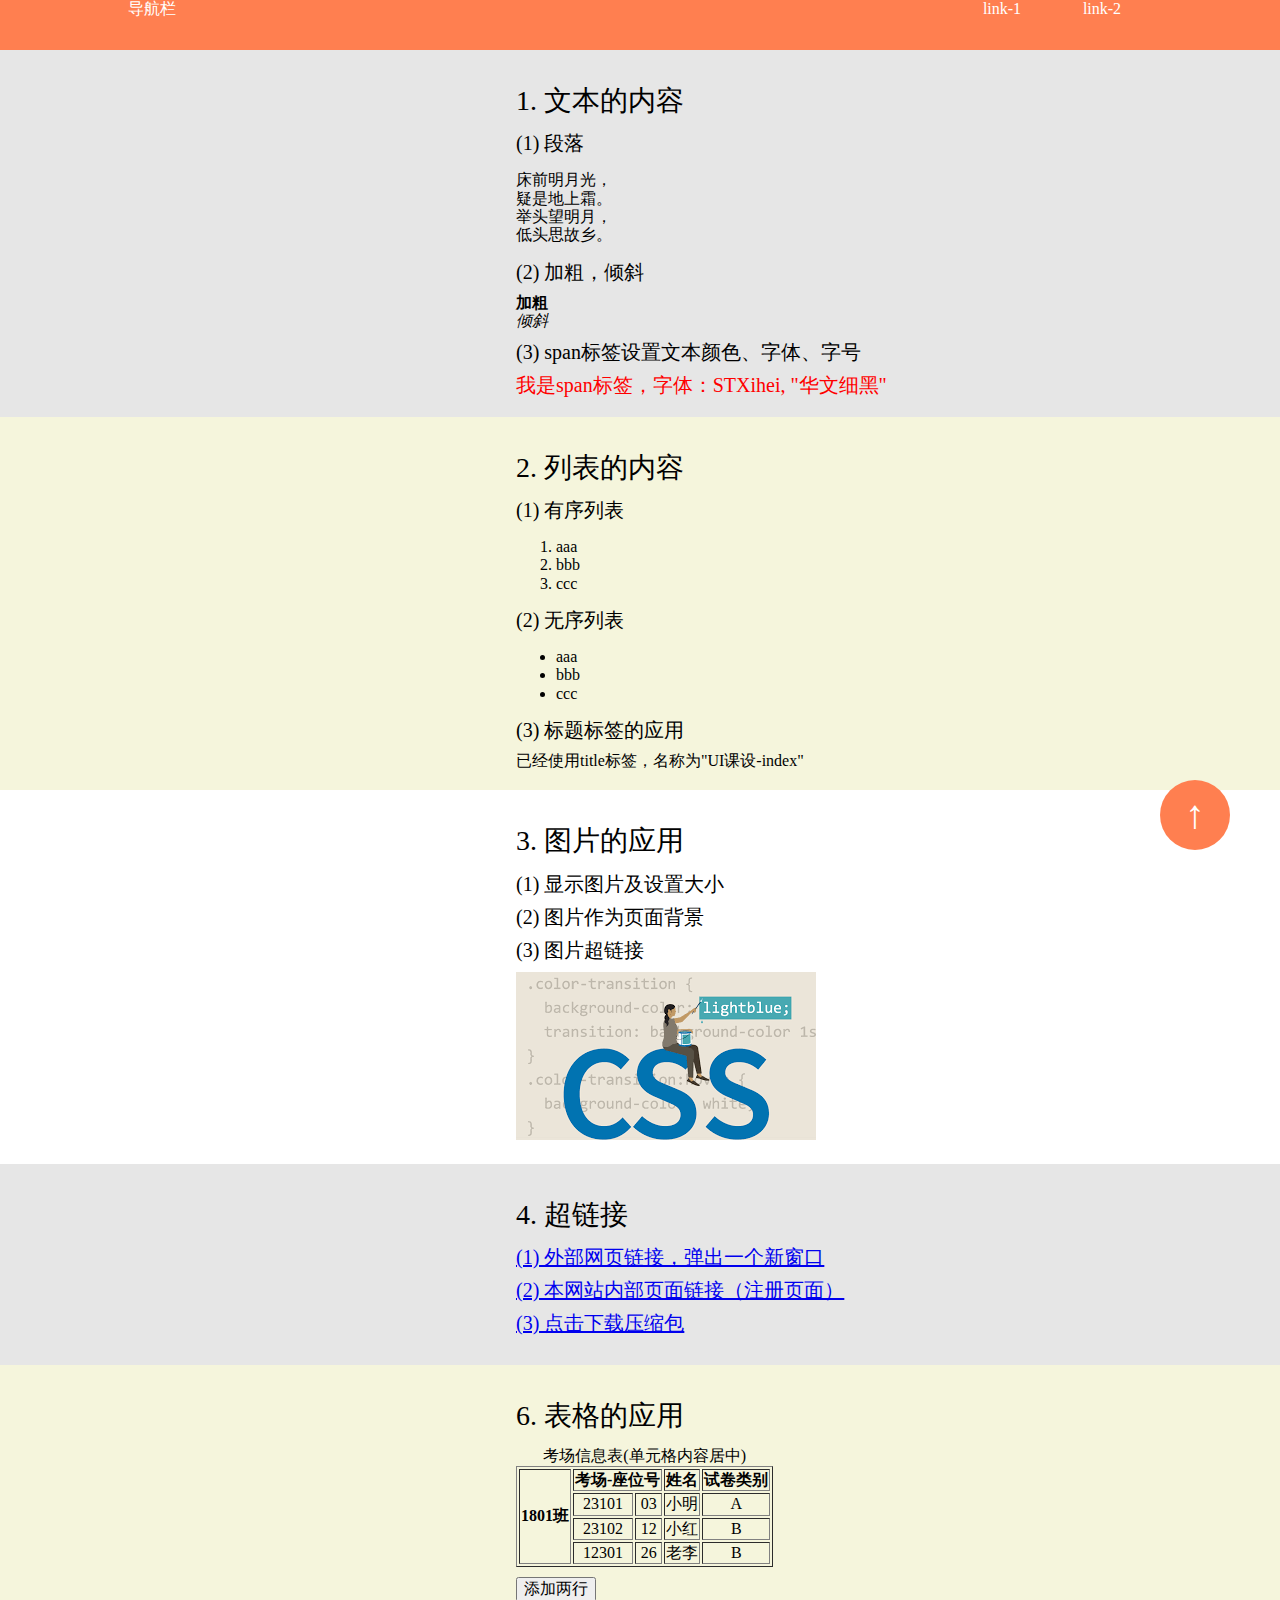
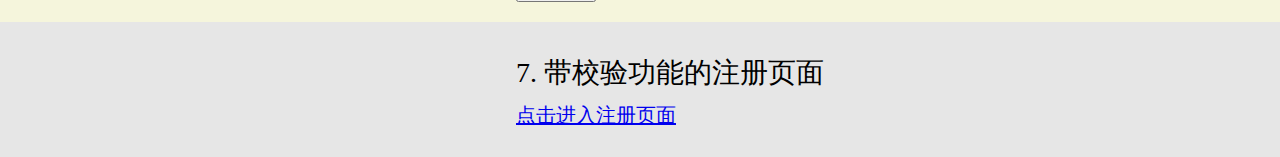
==== index/index.html @ 33c28bc8 ":construction: Completed the form label of the register page" ====
<!DOCTYPE html>
<html lang="en">
<head>
    <meta charset="UTF-8">
    <title>UI课设-index</title>
    <link rel="stylesheet" type="text/css" href="../common/reset.css">
    <link rel="stylesheet" type="text/css" href="../common/common.css">
    <link rel="stylesheet" type="text/css" href="index.css">
</head>
<body>
<!--anchor link, 注意：点击触发anchor会让url后缀加上：#topAnchor-->
<a id="topAnchor"></a>

<!--10. 导航栏-->
<div class="header">
    <div class="header-wrap">
        <div class="header-left">导航栏</div>
        <div class="header-right">
            <div>link-1</div>
            <div>link-2</div>
        </div>
    </div>
</div>

<!--1. 文本的内容-->
<div class="text-area area">
    <div class="area-content">
        <div class="title">1. 文本的内容</div>
        <div>
            <div>
                <div class="sub-title">(1) 段落</div>
                <p>
                    床前明月光，<br>
                    疑是地上霜。<br>
                    举头望明月，<br>
                    低头思故乡。<br>
                </p>
            </div>

            <div>
                <div class="sub-title">(2) 加粗，倾斜</div>
                <div class="text-area-bolder">加粗</div>
                <div class="text-area-italic">倾斜</div>
            </div>

            <div>
                <div class="sub-title">(3) span标签设置文本颜色、字体、字号</div>
                <span class="text-area-span">我是span标签，字体：STXihei, "华文细黑"</span>
            </div>
        </div>
    </div>
</div>

<!--2. 列表的内容-->
<div class="list-area area">
    <div class="area-content">
        <div class="title">2. 列表的内容</div>
        <div>
            <div>
                <div class="sub-title">(1) 有序列表</div>
                <ol>
                    <li>aaa</li>
                    <li>bbb</li>
                    <li>ccc</li>
                </ol>
            </div>
            <div>
                <div class="sub-title">(2) 无序列表</div>
                <ul>
                    <li>aaa</li>
                    <li>bbb</li>
                    <li>ccc</li>
                </ul>
            </div>
            <div>
                <div class="sub-title">(3) 标题标签的应用</div>
                <div>已经使用title标签，名称为"UI课设-index"</div>
            </div>
        </div>
    </div>
</div>

<!--3. 图片的应用-->
<div class="image-area area">
    <div class="area-content">
        <div class="title">3. 图片的应用</div>
        <div>
            <div class="sub-title">(1) 显示图片及设置大小</div>
            <div class="sub-title">(2) 图片作为页面背景</div>
            <div>
                <div class="sub-title">(3) 图片超链接</div>
                <a href="https://blog.csdn.net/weixin_43735348"><img class="image-area-img" src="./images/css-img.png"></a>
            </div>
        </div>
    </div>
</div>

<!--4. 超链接-->
<div class="hyperlink-area area">
    <div class="area-content">
        <div class="title">4. 超链接</div>
        <div>
            <div class="sub-title"><a href="#" onclick="window.open('https://blog.csdn.net/weixin_43735348')">(1) 外部网页链接，弹出一个新窗口</a></div>
            <div class="sub-title"><a href="#" onclick="window.open('../register/register.html')">(2) 本网站内部页面链接（注册页面）</a> </div>
            <a href="./resources/zip-package.zip"><div class="sub-title">(3) 点击下载压缩包</div></a>
        </div>
    </div>
</div>

<!--5. 锚点链接-返回顶部。注意：点击触发anchor会让url后缀加上：#topAnchor-->
<a href="#topAnchor">
    <div class="anchor-to-top">
        <div class="anchor-to-top-content">↑</div>
    </div>
</a>

<!--6. 表格的应用-->
<div class="table-area area">
    <div class="area-content">
        <div class="title">6. 表格的应用</div>
        <table id="tableAreaTable" border="1">
            <caption>考场信息表(单元格内容居中)</caption>
            <tr>
                <th rowspan="4" id="tableArea1801Class">1801班</th>
                <th colspan="2">考场-座位号</th>
                <th>姓名</th>
                <th>试卷类别</th>
            </tr>
            <tr>
                <td>23101</td>
                <td>03</td>
                <td>小明</td>
                <td>A</td>
            </tr>
            <tr>
                <td>23102</td>
                <td>12</td>
                <td>小红</td>
                <td>B</td>
            </tr>
            <tr>
                <td>12301</td>
                <td>26</td>
                <td>老李</td>
                <td>B</td>
            </tr>
        </table>
        <button id="tableAreaAddRowButton" onclick="tableAreaAddRow(document.getElementById('tableAreaTable'))">添加两行</button>
    </div>
</div>

<!--7. 带校验功能的注册页面-->
<div class="register-area area">
    <div class="area-content">
        <div class="title">7. 带校验功能的注册页面</div>
        <a href="#" onclick="window.open('../register/register.html')"><div class="sub-title">点击进入注册页面</div></a>
    </div>
</div>
<script type="text/javascript" src="index.js"></script>
</body>
</html>
---- common/common.css ----
/*common css*/

/*10. header*/

.header {
    width: 100%;
    height: 50px;
    color: #fff;
    background-color: coral;
}

.header-wrap {
    margin: 0 auto;
    width: 80%;
    height: 50px;
    display: flex;
    flex-direction: row;
    justify-content: space-between;
    align-content: center;
}

.header-right {
    display: flex;
    flex-direction: row;
    justify-content: space-around;
    width: 200px;
}

/*5. anchor*/

.anchor-to-top {
    position: fixed;
    right: 50px;
    bottom: 50px;
    width: 70px;
    height: 70px;
    color: white;
    border-radius: 50%;
    background-color: coral;
}

.anchor-to-top-content {
    position: absolute;
    left: 50%;
    top: 50%;
    transform: translate(-50%, -50%);
    font-size: 40px;
}
---- index/index.css ----
/*common*/

.title {
    margin: 15px 0;
    font-size: 28px;
}

.sub-title {
    margin: 10px 0;
    font-size: 20px;
}

.area {
    padding: 20px;
}

.area-content {
    margin: 0 40%;
    width: 600px;
    text-align: left;
}

/*1. text-area*/

.text-area {
    background-color: #e6e6e6;
}
.text-area-bolder {
    font-weight: bold;
}

.text-area-italic {
    font-style: italic;
}

.text-area-span {
    color: red;
    font-size: 20px;
    font-family: STXihei, "华文细黑", "Microsoft YaHei", "微软雅黑";
}

/*2. list-area*/

.list-area {
    background-color: beige;
}

/*3. image-area*/

.image-area {
    background: image('./images/html-img.jpg') no-repeat;
}

.image-area-img {
    width: 300px;
}

/*4. hyperlink-area*/
.hyperlink-area {
    background-color: #e6e6e6;
}

/*6. table-area*/
.table-area {
    background-color: beige;
}

/*id选择器，这里只做样例，并不推荐使用*/
#tableAreaAddRowButton {
    margin-top: 10px ;
}

td {
    text-align: center;
}

.register-area {
    background-color: #e6e6e6;
}
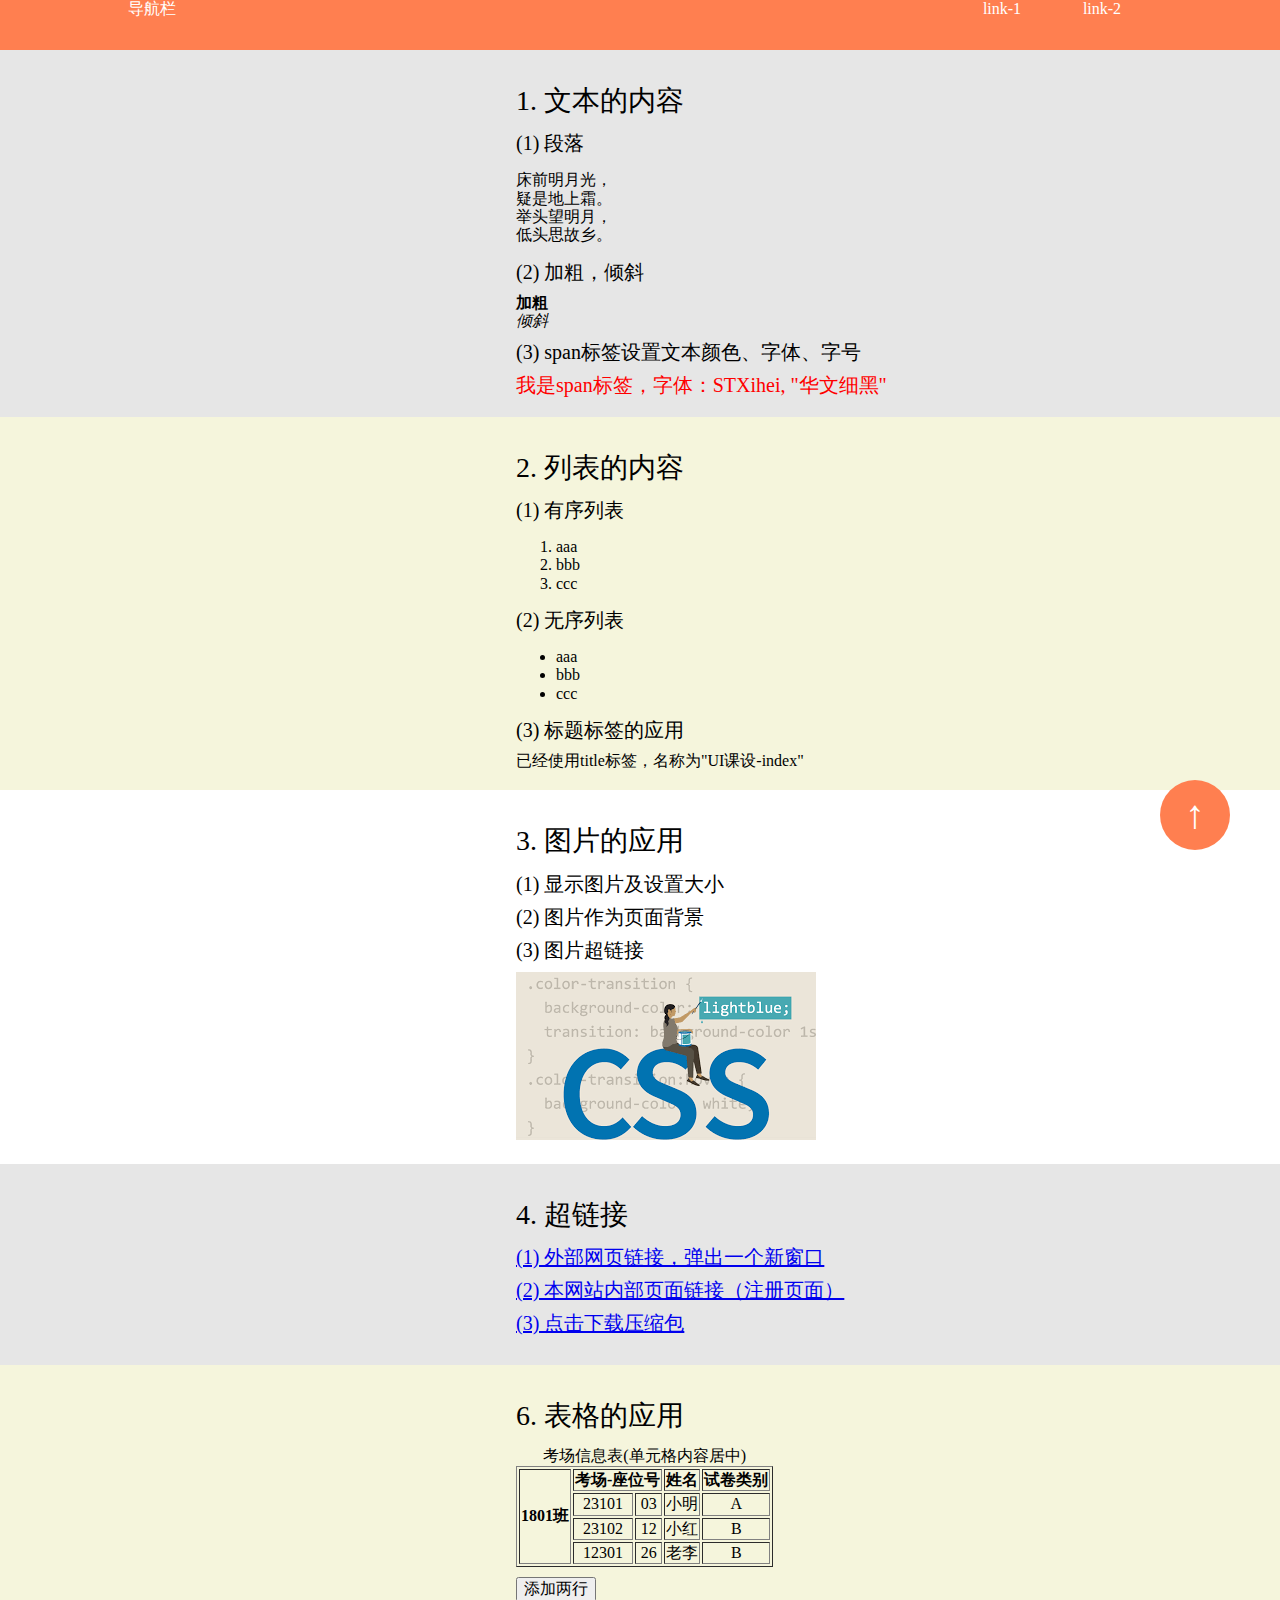
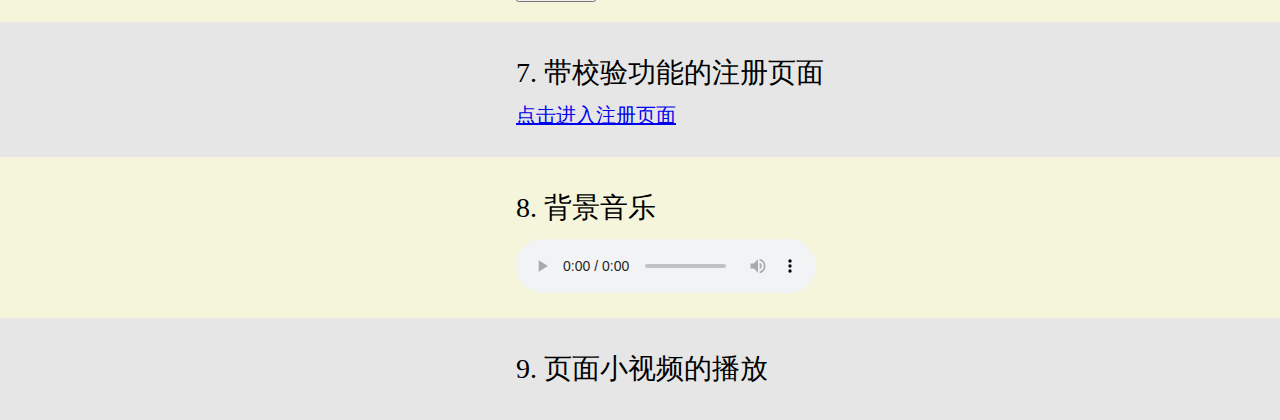
==== commit 1509bfcc: ":bug: Fixed a missing css" ====
--- a/index/index.html
+++ b/index/index.html
@@ -156,6 +156,29 @@
         <a href="#" onclick="window.open('../register/register.html')"><div class="sub-title">点击进入注册页面</div></a>
     </div>
 </div>
+
+<!--8. 背景音乐-->
+<div class="audio-area area">
+    <div class="area-content">
+        <div class="title">8. 背景音乐</div>
+        <div>
+            <audio controls>
+                Your browser does not support the <code>audio</code> element.
+                <source src="./resources/陈亮-宋依凡-鲸歌.mp3" type="audio/mpeg">
+                <source src="./resources/灰澈-星茶会.mp3" type="audio/mpeg">
+                <source src="./resources/Ken-Arai-NEXT-TO-YOU.mp3.mp3" type="audio/mpeg">
+            </audio>
+        </div>
+    </div>
+</div>
+
+<!--9. 页面小视频的播放-->
+<div class="video-area area">
+    <div class="area-content">
+        <div class="title">9. 页面小视频的播放</div>
+    </div>
+</div>
+
 <script type="text/javascript" src="index.js"></script>
 </body>
 </html>--- a/index/index.css
+++ b/index/index.css
@@ -74,6 +74,20 @@
     text-align: center;
 }
 
+/*7. register-area*/
+
 .register-area {
     background-color: #e6e6e6;
+}
+
+/*8. audio-area*/
+
+.audio-area {
+    background-color: beige;
+}
+
+/*9. video-area*/
+
+.video-area {
+    background-color: #e6e6e6;
 }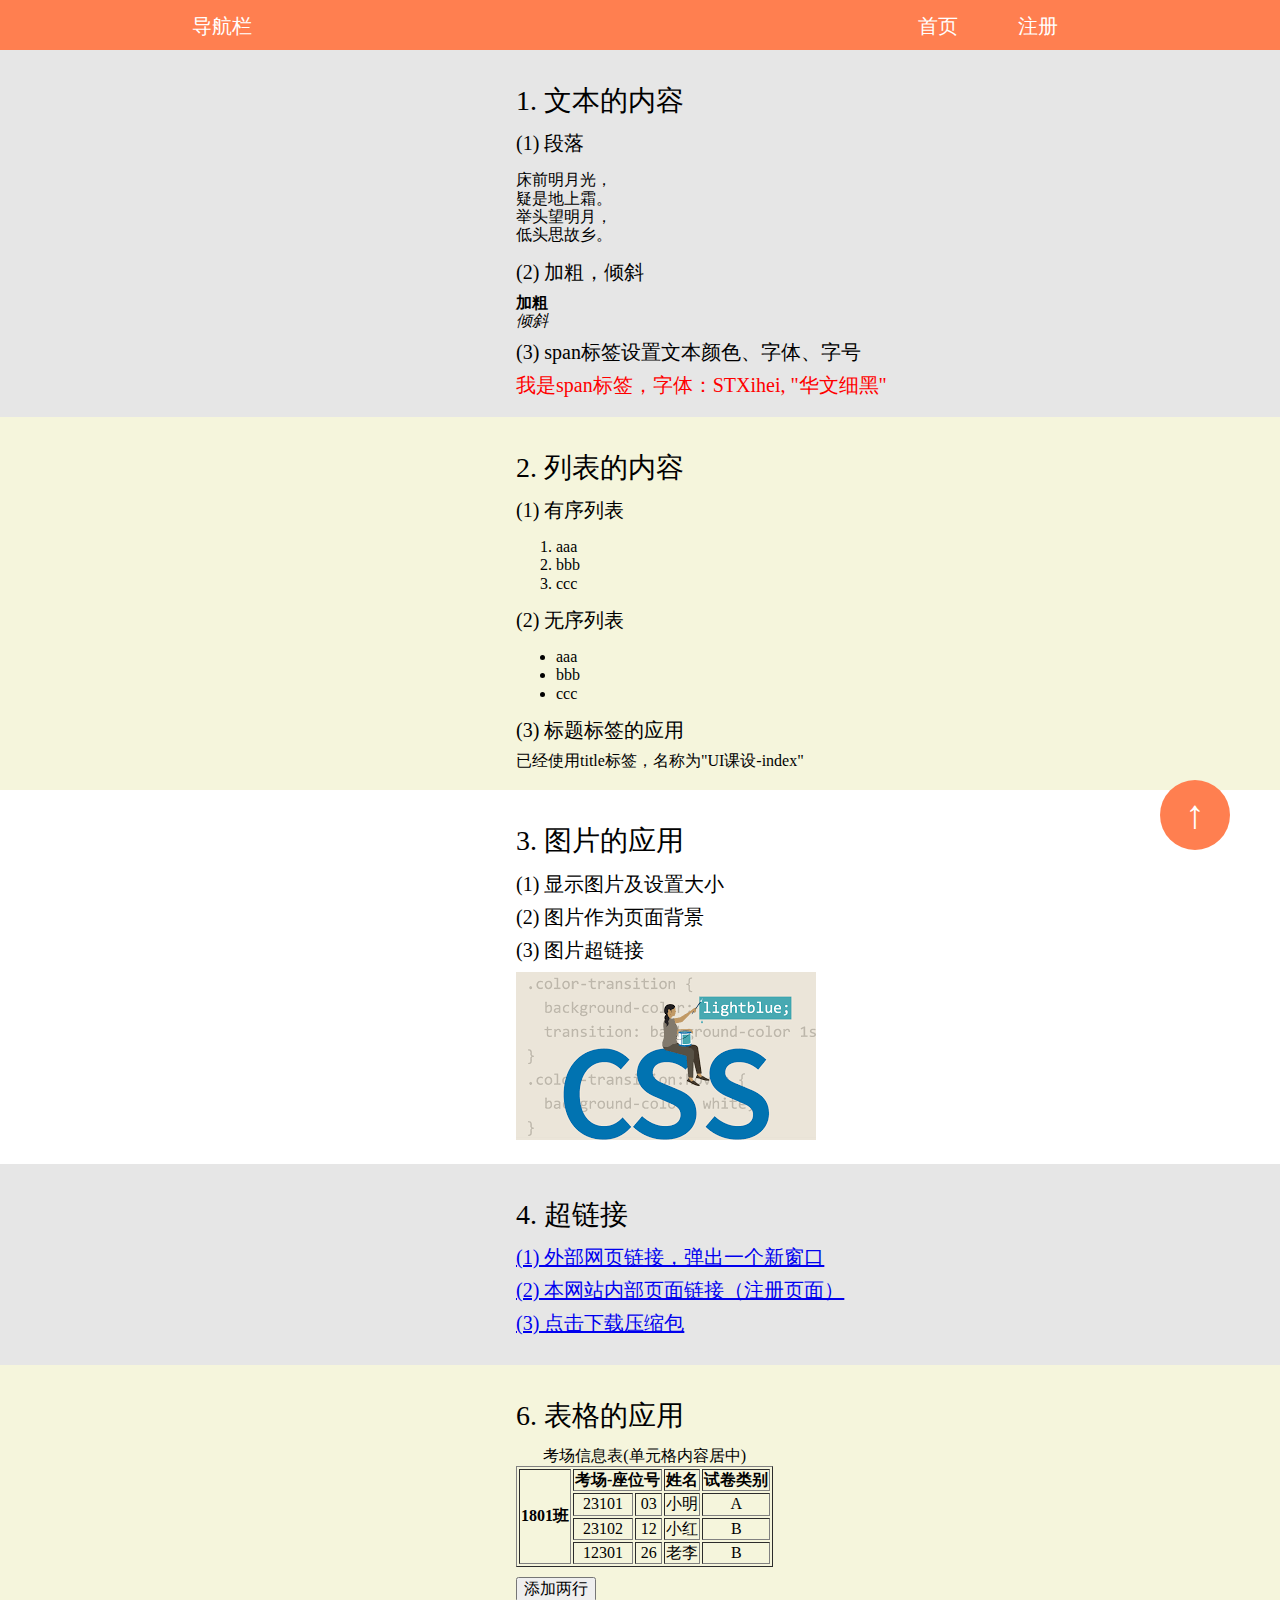
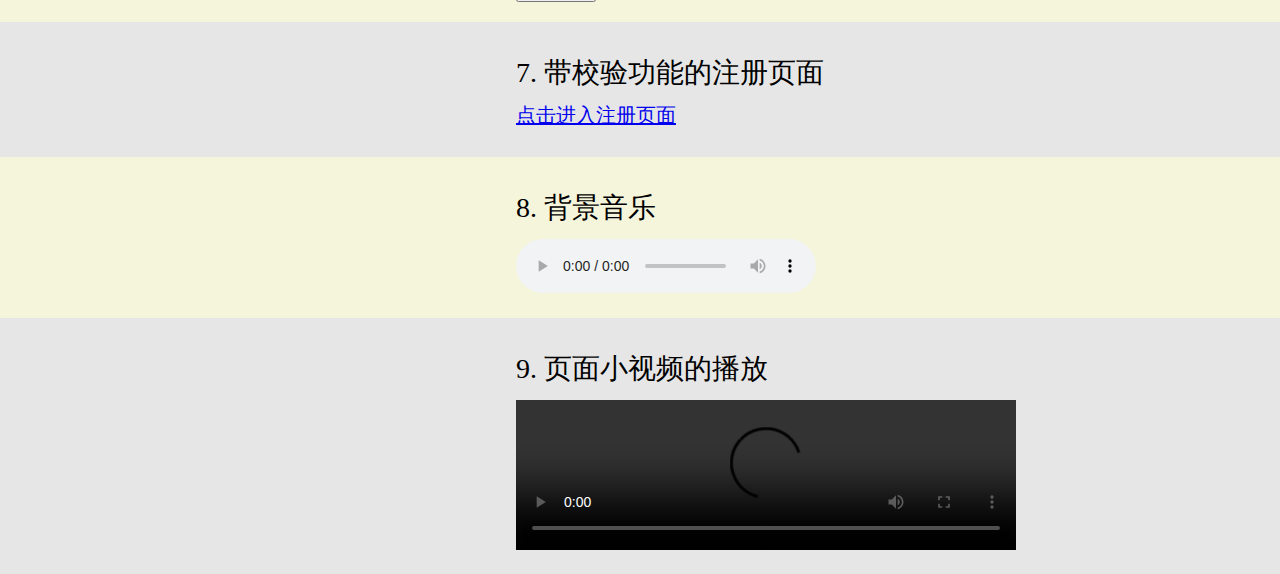
==== commit 780bf7c5: ":construction: .1 Added media resources. 2. Updated the header." ====
--- a/index/index.html
+++ b/index/index.html
@@ -15,12 +15,15 @@
 <div class="header">
     <div class="header-wrap">
         <div class="header-left">导航栏</div>
-        <div class="header-right">
-            <div>link-1</div>
-            <div>link-2</div>
-        </div>
+        <nav class="header-right">
+            <a class="header-nav-item" href="index.html">首页</a>
+            <a class="header-nav-item" href="../register/register.html">注册</a>
+        </nav>
     </div>
 </div>
+
+<!--header的position设置为fixed后，下方元素的相对位置会变化。使用一个header-placeholder防止下方元素的相对位置变化-->
+<div class="header-placeholder"></div>
 
 <!--1. 文本的内容-->
 <div class="text-area area">
@@ -163,7 +166,7 @@
         <div class="title">8. 背景音乐</div>
         <div>
             <audio controls>
-                Your browser does not support the <code>audio</code> element.
+                Your browser does not support the <code>audio</code> tag.
                 <source src="./resources/陈亮-宋依凡-鲸歌.mp3" type="audio/mpeg">
                 <source src="./resources/灰澈-星茶会.mp3" type="audio/mpeg">
                 <source src="./resources/Ken-Arai-NEXT-TO-YOU.mp3.mp3" type="audio/mpeg">
@@ -176,6 +179,11 @@
 <div class="video-area area">
     <div class="area-content">
         <div class="title">9. 页面小视频的播放</div>
+        <div>
+            <video class="video-area-video" src="./resources/apple-promo.mp4" controls>
+                your browser does not support the <code>video</code> tag.
+            </video>
+        </div>
     </div>
 </div>
 
--- a/common/common.css
+++ b/common/common.css
@@ -3,15 +3,19 @@
 /*10. header*/
 
 .header {
+    position: fixed;
+    top: 0;
     width: 100%;
     height: 50px;
     color: #fff;
     background-color: coral;
+    font-size: 20px;
 }
 
 .header-wrap {
+    position: relative;
     margin: 0 auto;
-    width: 80%;
+    width: 70%;
     height: 50px;
     display: flex;
     flex-direction: row;
@@ -19,11 +23,33 @@
     align-content: center;
 }
 
+.header-left {
+    position: relative;
+    top: 50%;
+    width: 200px;
+    height: 20px;
+    transform: translate(0, -50%);
+}
+
 .header-right {
+    position: relative;
+    top: 50%;
     display: flex;
     flex-direction: row;
     justify-content: space-around;
     width: 200px;
+    height: 20px;
+    transform: translate(0, -50%);
+}
+
+.header-nav-item {
+    text-decoration: none;
+    color: #fff;
+    height: 20px;
+}
+
+.header-placeholder {
+    height: 50px;
 }
 
 /*5. anchor*/
--- a/index/index.css
+++ b/index/index.css
@@ -90,4 +90,8 @@
 
 .video-area {
     background-color: #e6e6e6;
+}
+
+.video-area-video {
+    width: 500px;
 }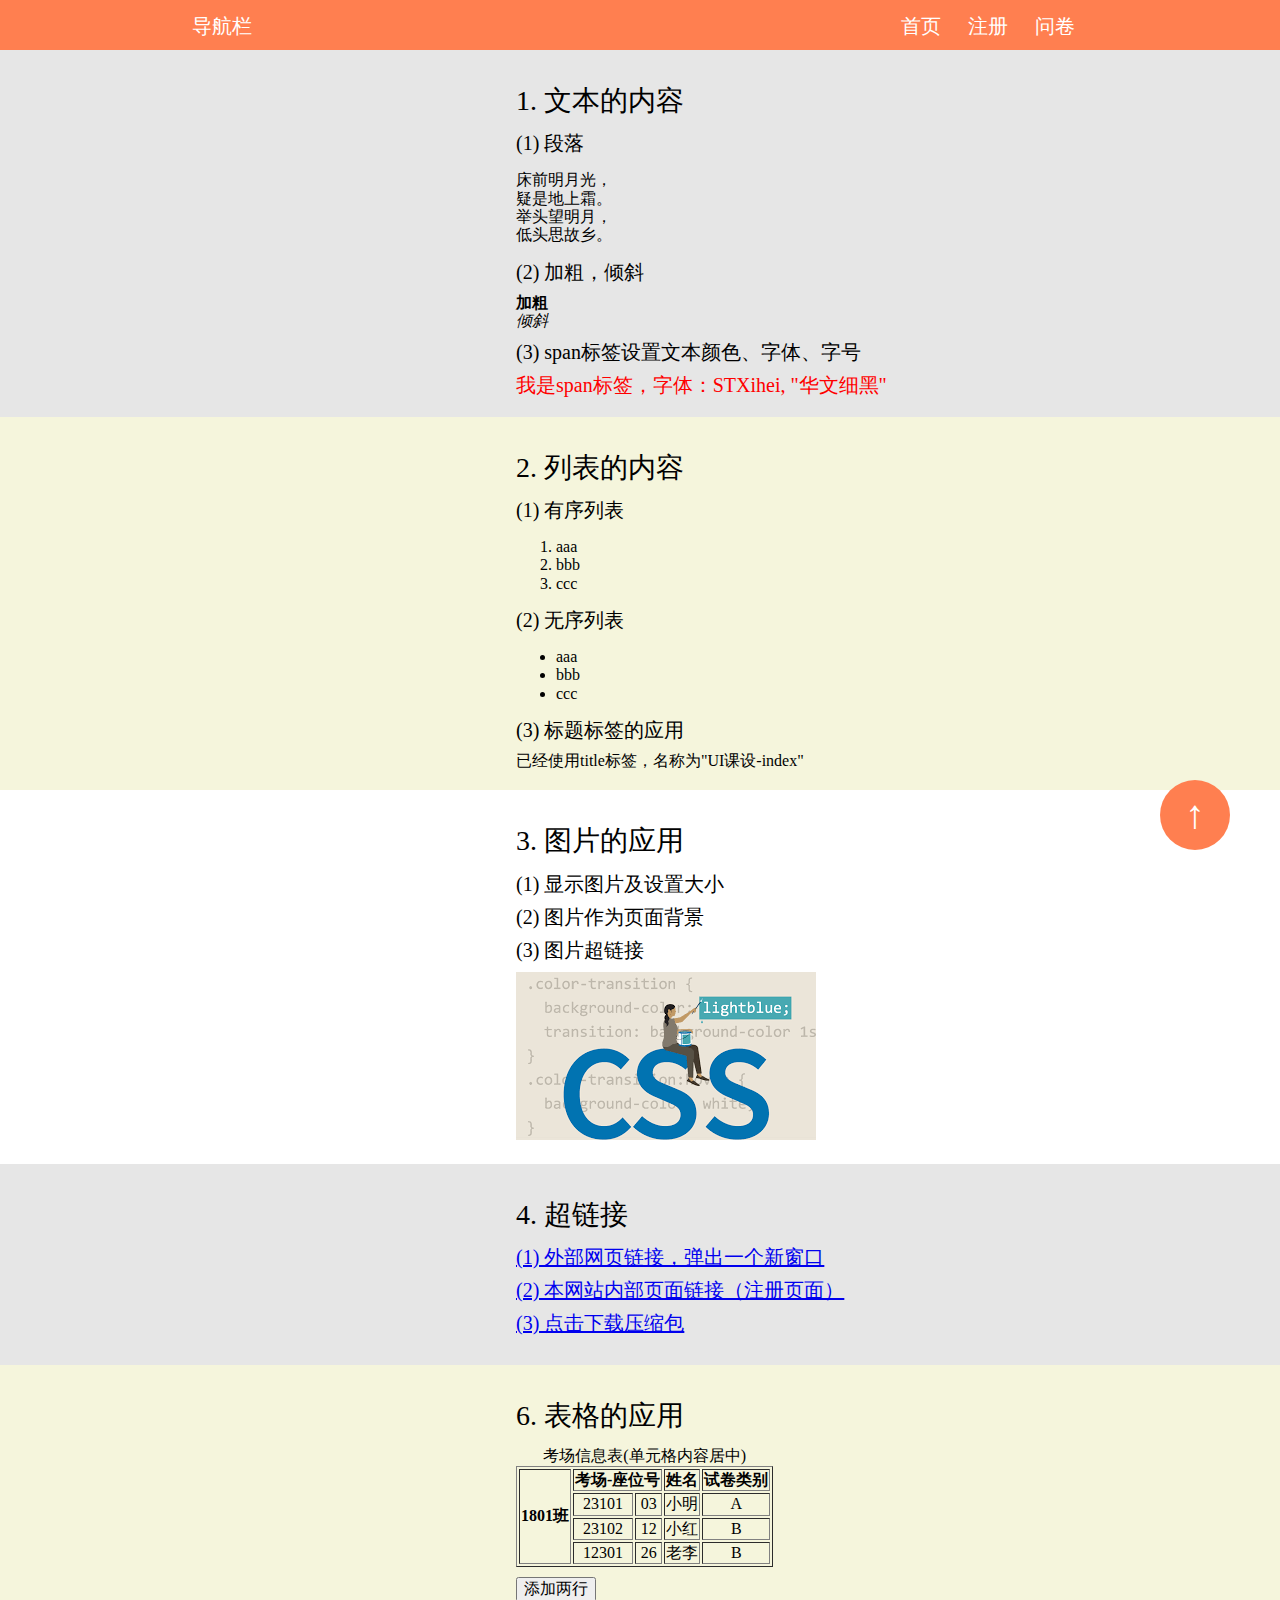
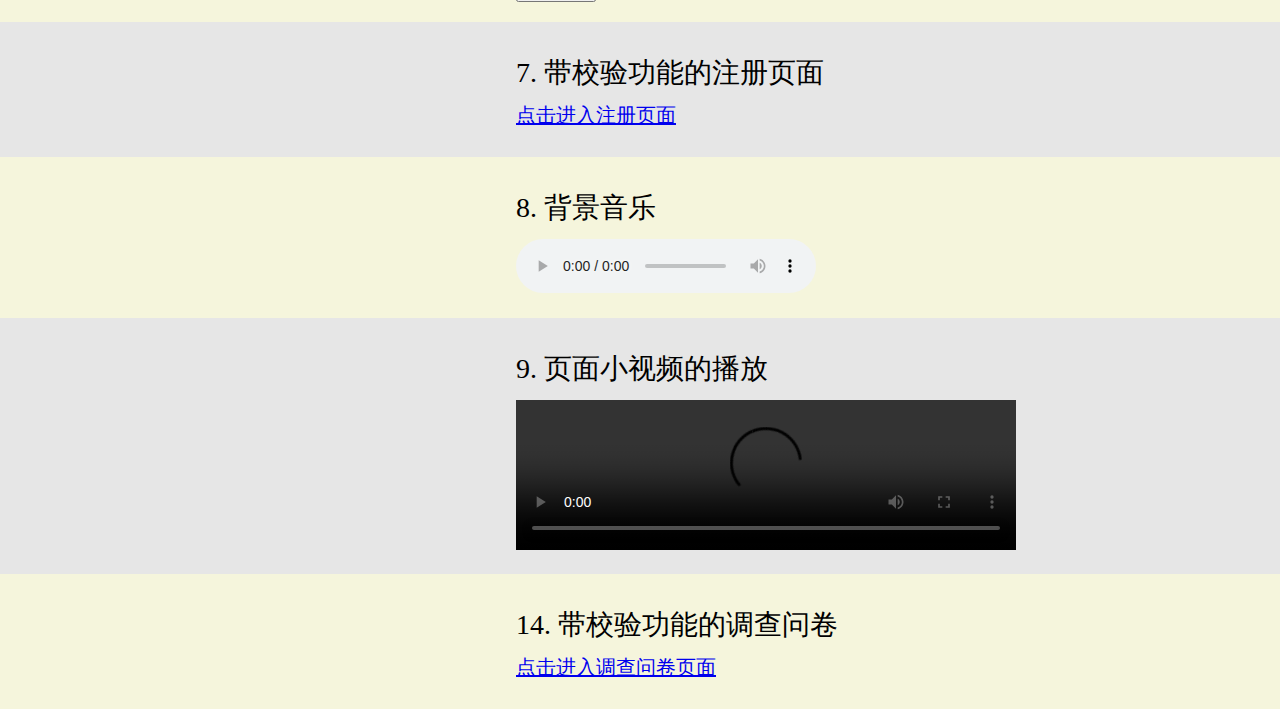
==== commit 56b64483: ":construction: Added the "questionnaire" page" ====
--- a/index/index.html
+++ b/index/index.html
@@ -18,12 +18,15 @@
         <nav class="header-right">
             <a class="header-nav-item" href="index.html">首页</a>
             <a class="header-nav-item" href="../register/register.html">注册</a>
+            <a class="header-nav-item" href="../questionnaire/questionnaire.html">问卷</a>
         </nav>
     </div>
 </div>
 
 <!--header的position设置为fixed后，下方元素的相对位置会变化。使用一个header-placeholder防止下方元素的相对位置变化-->
 <div class="header-placeholder"></div>
+
+<!--main-->
 
 <!--1. 文本的内容-->
 <div class="text-area area">
@@ -103,9 +106,13 @@
     <div class="area-content">
         <div class="title">4. 超链接</div>
         <div>
-            <div class="sub-title"><a href="#" onclick="window.open('https://blog.csdn.net/weixin_43735348')">(1) 外部网页链接，弹出一个新窗口</a></div>
-            <div class="sub-title"><a href="#" onclick="window.open('../register/register.html')">(2) 本网站内部页面链接（注册页面）</a> </div>
-            <a href="./resources/zip-package.zip"><div class="sub-title">(3) 点击下载压缩包</div></a>
+            <div class="sub-title">
+                <a href="#" onclick="window.open('https://blog.csdn.net/weixin_43735348')">(1) 外部网页链接，弹出一个新窗口</a>
+            </div>
+            <div class="sub-title">
+                <a href="#" onclick="window.open('../register/register.html')">(2) 本网站内部页面链接（注册页面）</a>
+            </div>
+            <div class="sub-title"><a href="./resources/zip-package.zip">(3) 点击下载压缩包</a></div>
         </div>
     </div>
 </div>
@@ -156,7 +163,9 @@
 <div class="register-area area">
     <div class="area-content">
         <div class="title">7. 带校验功能的注册页面</div>
-        <a href="#" onclick="window.open('../register/register.html')"><div class="sub-title">点击进入注册页面</div></a>
+        <div class="sub-title">
+            <a href="#" onclick="window.open('../register/register.html')">点击进入注册页面</a>
+        </div>
     </div>
 </div>
 
@@ -187,6 +196,16 @@
     </div>
 </div>
 
+<!--14. 带校验功能的调查问卷-->
+<div class="questionnaire-area area">
+    <div class="area-content">
+        <div class="title">14. 带校验功能的调查问卷</div>
+        <div class="sub-title">
+            <a href="#" onclick="window.open('../questionnaire/questionnaire.html')">点击进入调查问卷页面</a>
+        </div>
+    </div>
+</div>
+
 <script type="text/javascript" src="index.js"></script>
 </body>
 </html>--- a/common/common.css
+++ b/common/common.css
@@ -26,20 +26,20 @@
 .header-left {
     position: relative;
     top: 50%;
+    transform: translate(0, -50%);
     width: 200px;
     height: 20px;
-    transform: translate(0, -50%);
 }
 
 .header-right {
     position: relative;
     top: 50%;
+    transform: translate(0, -50%);
     display: flex;
     flex-direction: row;
     justify-content: space-around;
     width: 200px;
     height: 20px;
-    transform: translate(0, -50%);
 }
 
 .header-nav-item {
--- a/index/index.css
+++ b/index/index.css
@@ -94,4 +94,10 @@
 
 .video-area-video {
     width: 500px;
+}
+
+/*14. questionnaire-area*/
+
+.questionnaire-area {
+    background-color: beige;
 }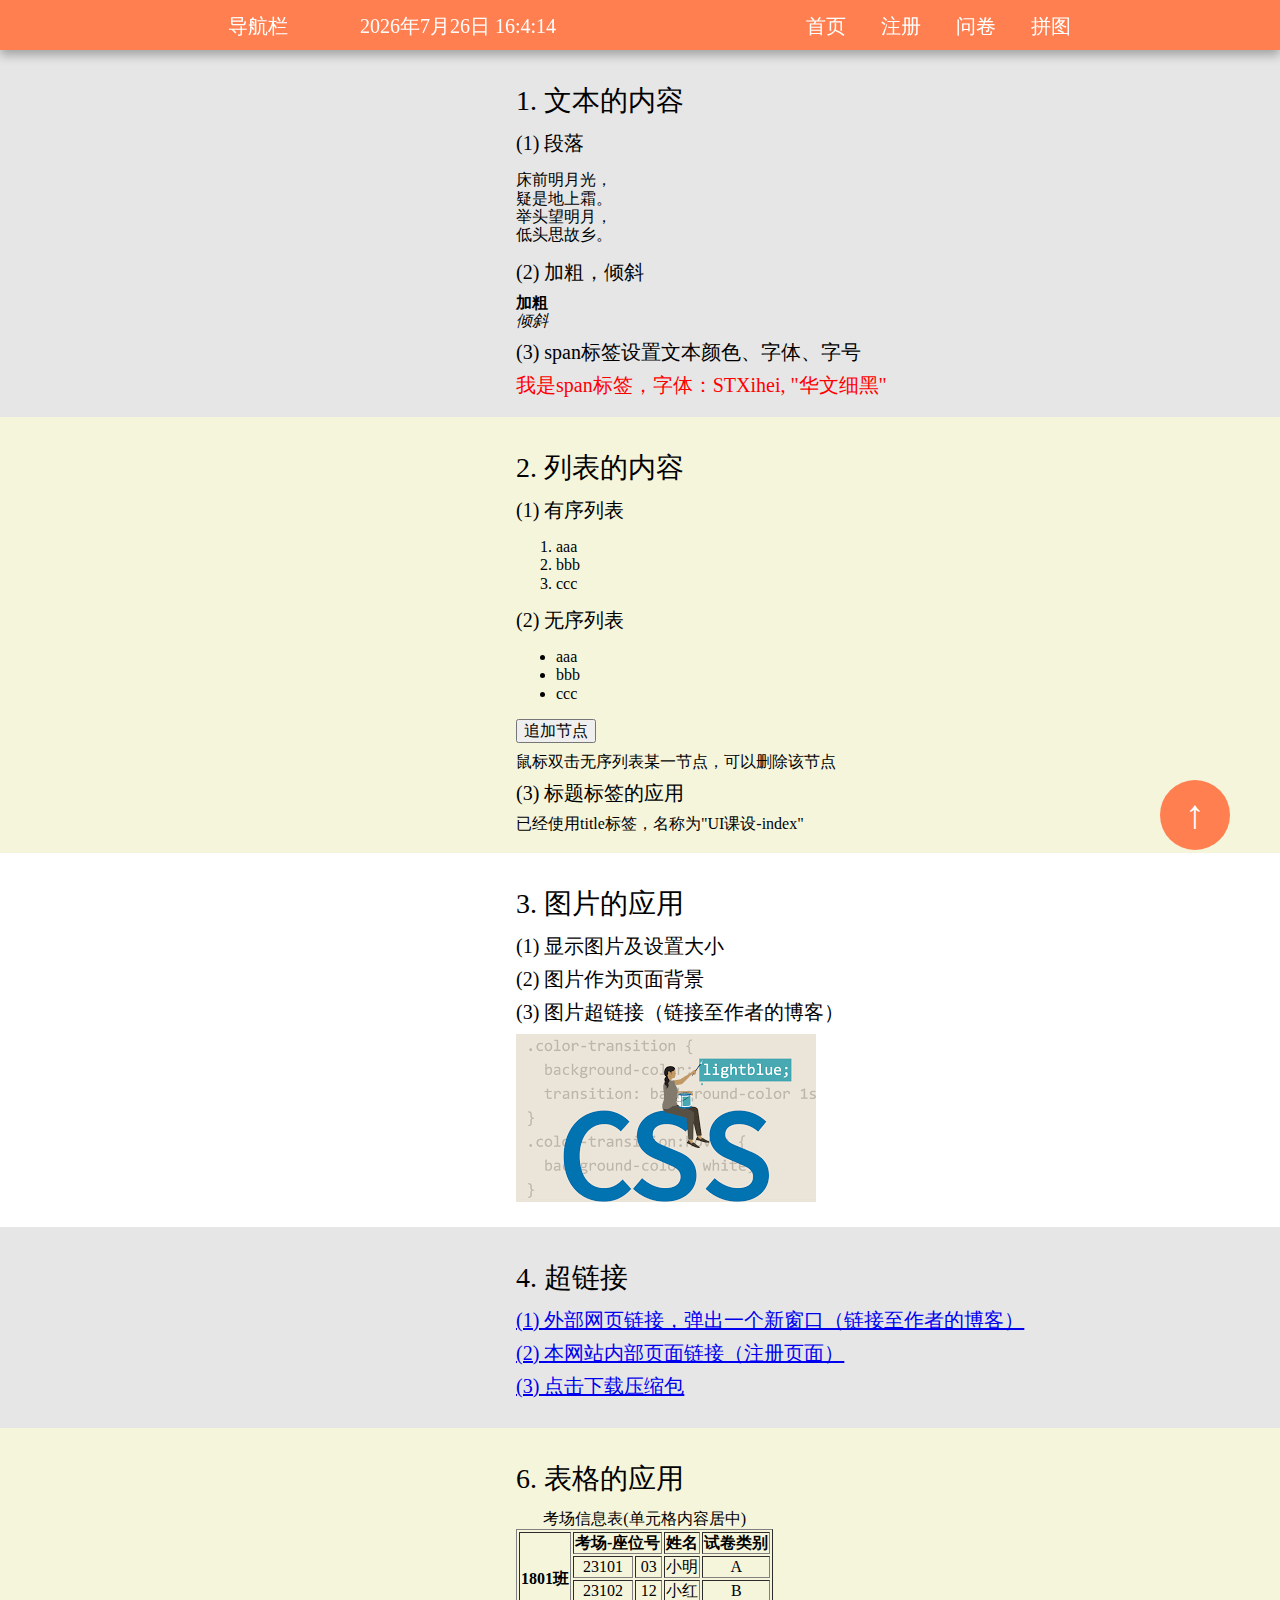
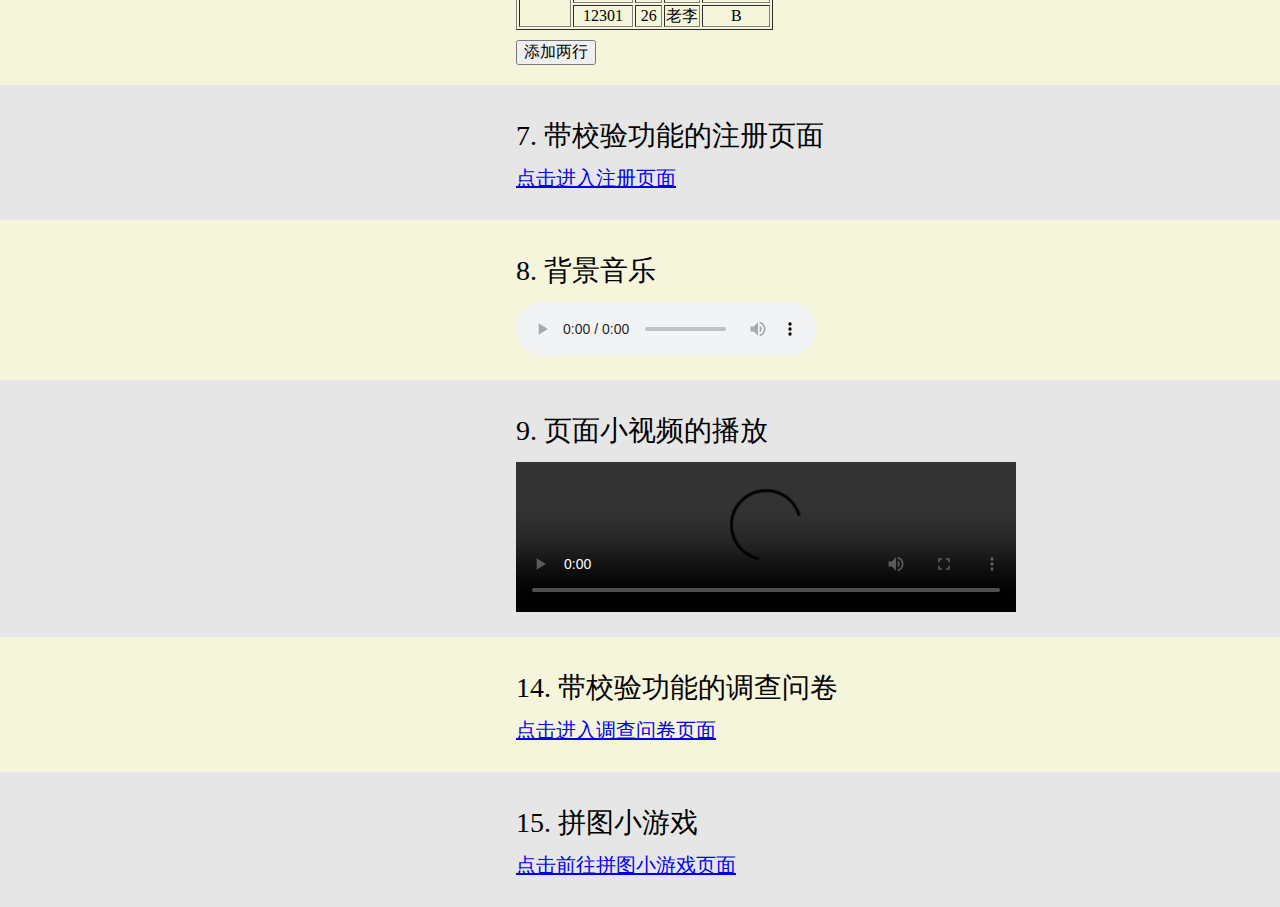
==== commit 19ff7c44: ":construction: Added the "puzzle" page and the "listAreaUl" operation of the index page" ====
--- a/index/index.html
+++ b/index/index.html
@@ -14,11 +14,15 @@
 <!--10. 导航栏-->
 <div class="header">
     <div class="header-wrap">
-        <div class="header-left">导航栏</div>
+        <div class="header-left">
+            <div>导航栏</div>
+            <div id="headerDate"></div>
+        </div>
         <nav class="header-right">
             <a class="header-nav-item" href="index.html">首页</a>
             <a class="header-nav-item" href="../register/register.html">注册</a>
             <a class="header-nav-item" href="../questionnaire/questionnaire.html">问卷</a>
+            <a class="header-nav-item" href="../puzzle/puzzle.html">拼图</a>
         </nav>
     </div>
 </div>
@@ -72,11 +76,13 @@
             </div>
             <div>
                 <div class="sub-title">(2) 无序列表</div>
-                <ul>
+                <ul id="listAreaUl">
                     <li>aaa</li>
                     <li>bbb</li>
                     <li>ccc</li>
                 </ul>
+                <button onclick="ulAddLi()">追加节点</button>
+                <div class="list-area-ul-remark">鼠标双击无序列表某一节点，可以删除该节点</div>
             </div>
             <div>
                 <div class="sub-title">(3) 标题标签的应用</div>
@@ -94,7 +100,7 @@
             <div class="sub-title">(1) 显示图片及设置大小</div>
             <div class="sub-title">(2) 图片作为页面背景</div>
             <div>
-                <div class="sub-title">(3) 图片超链接</div>
+                <div class="sub-title">(3) 图片超链接（链接至作者的博客）</div>
                 <a href="https://blog.csdn.net/weixin_43735348"><img class="image-area-img" src="./images/css-img.png"></a>
             </div>
         </div>
@@ -107,7 +113,7 @@
         <div class="title">4. 超链接</div>
         <div>
             <div class="sub-title">
-                <a href="#" onclick="window.open('https://blog.csdn.net/weixin_43735348')">(1) 外部网页链接，弹出一个新窗口</a>
+                <a href="#" onclick="window.open('https://blog.csdn.net/weixin_43735348')">(1) 外部网页链接，弹出一个新窗口（链接至作者的博客）</a>
             </div>
             <div class="sub-title">
                 <a href="#" onclick="window.open('../register/register.html')">(2) 本网站内部页面链接（注册页面）</a>
@@ -206,6 +212,17 @@
     </div>
 </div>
 
+<!--15. 拼图小游戏-->
+<div class="puzzle-area area">
+    <div class="area-content">
+        <div class="title">15. 拼图小游戏</div>
+        <div class="sub-title">
+            <a href="#" onclick="window.open('../puzzle/puzzle.html')">点击前往拼图小游戏页面</a>
+        </div>
+    </div>
+</div>
+
+<script type="text/javascript" src="../common/common.js"></script>
 <script type="text/javascript" src="index.js"></script>
 </body>
 </html>--- a/common/common.css
+++ b/common/common.css
@@ -10,6 +10,7 @@
     color: #fff;
     background-color: coral;
     font-size: 20px;
+    box-shadow: 0 5px 10px rgba(0,0,0,.3);
 }
 
 .header-wrap {
@@ -27,7 +28,10 @@
     position: relative;
     top: 50%;
     transform: translate(0, -50%);
-    width: 200px;
+    display: flex;
+    flex-direction: row;
+    justify-content: space-around;
+    width: 400px;
     height: 20px;
 }
 
@@ -38,14 +42,16 @@
     display: flex;
     flex-direction: row;
     justify-content: space-around;
-    width: 200px;
-    height: 20px;
+    width: 300px;
+    height: 40px;
 }
 
 .header-nav-item {
-    text-decoration: none;
+    margin: 0 10px;
+    padding: 10px 0;
     color: #fff;
     height: 20px;
+    text-decoration: none;
 }
 
 .header-placeholder {
--- a/index/index.css
+++ b/index/index.css
@@ -43,6 +43,10 @@
 
 .list-area {
     background-color: beige;
+}
+
+.list-area-ul-remark {
+    margin-top: 10px;
 }
 
 /*3. image-area*/
@@ -100,4 +104,10 @@
 
 .questionnaire-area {
     background-color: beige;
-}+}
+
+/*15. puzzle-area*/
+
+.puzzle-area {
+    background-color: #e6e6e6;
+}
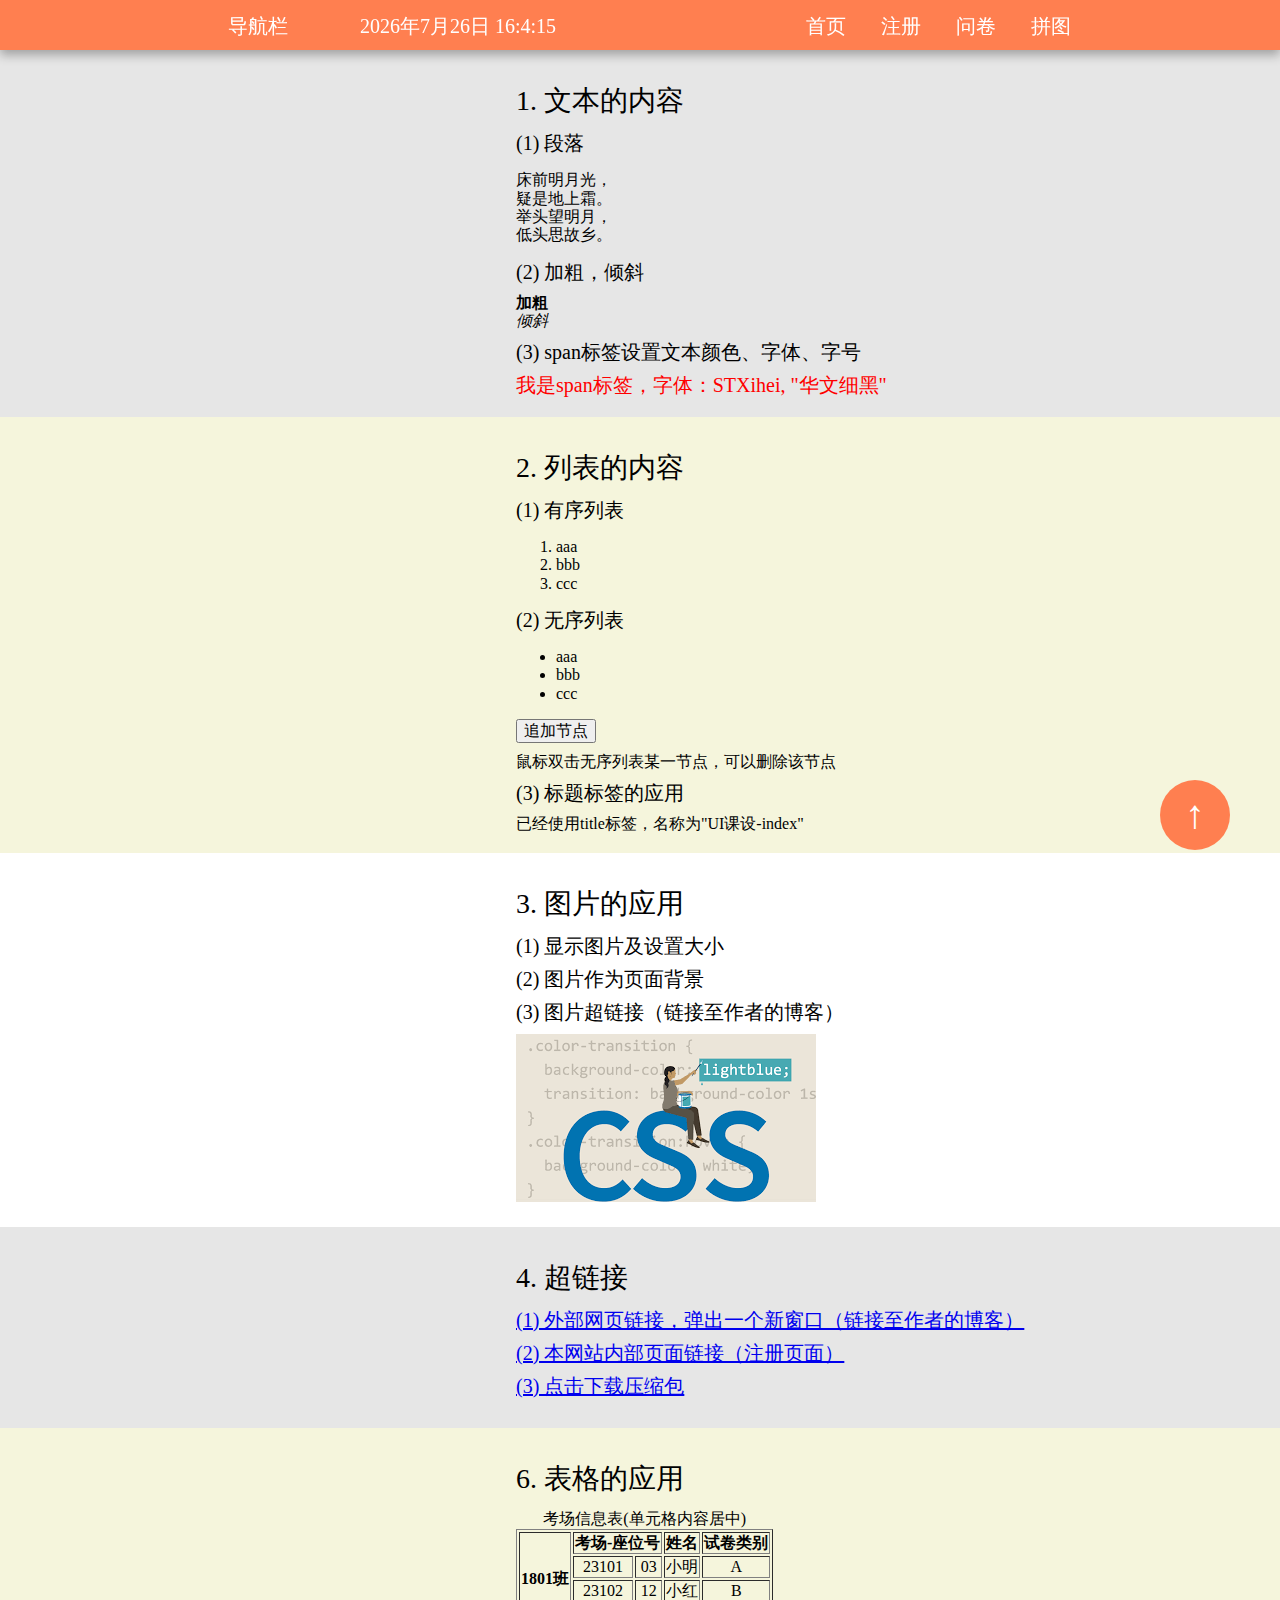
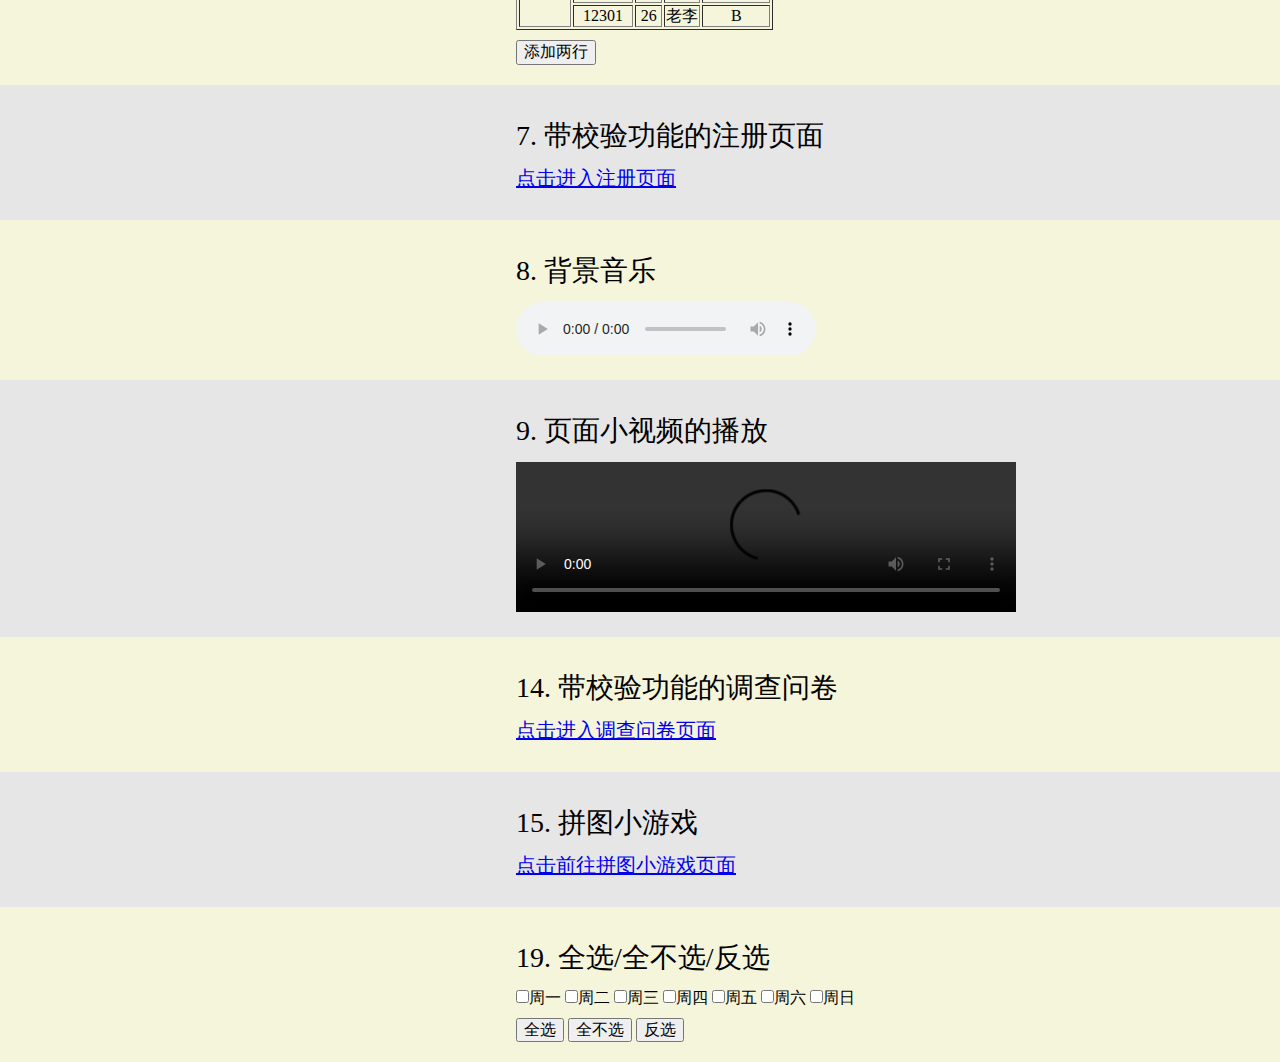
==== commit bf31acf0: ":lipstick: Updated the header.css and the common styles of the "puzzle", "questionnaire", "register"" ====
--- a/index/index.html
+++ b/index/index.html
@@ -222,6 +222,43 @@
     </div>
 </div>
 
+<!--19. 全选/全不选/反选-->
+<div class="select-area area">
+    <div class="area-content">
+        <div class="title">19. 全选/全不选/反选</div>
+        <div class="select-box">
+            <div>
+                <label>
+                    <input type="checkbox" name="selectAreaWeek" value="monday">周一
+                </label>
+                <label>
+                    <input type="checkbox" name="selectAreaWeek" value="tuesday">周二
+                </label>
+                <label>
+                    <input type="checkbox" name="selectAreaWeek" value="wednesday">周三
+                </label>
+                <label>
+                    <input type="checkbox" name="selectAreaWeek" value="thursday">周四
+                </label>
+                <label>
+                    <input type="checkbox" name="selectAreaWeek" value="friday">周五
+                </label>
+                <label>
+                    <input type="checkbox" name="selectAreaWeek" value="saturday">周六
+                </label>
+                <label>
+                    <input type="checkbox" name="selectAreaWeek" value="sunday">周日
+                </label>
+            </div>
+            <div class="select-box-button-area">
+                <button onclick="selectAll()">全选</button>
+                <button onclick="unselectAll()">全不选</button>
+                <button onclick="antiSelect()">反选</button>
+            </div>
+        </div>
+    </div>
+</div>
+
 <script type="text/javascript" src="../common/common.js"></script>
 <script type="text/javascript" src="index.js"></script>
 </body>
--- a/common/common.css
+++ b/common/common.css
@@ -7,6 +7,7 @@
     top: 0;
     width: 100%;
     height: 50px;
+    z-index: 3;
     color: #fff;
     background-color: coral;
     font-size: 20px;
--- a/index/index.css
+++ b/index/index.css
@@ -111,3 +111,18 @@
 .puzzle-area {
     background-color: #e6e6e6;
 }
+
+/*19. select-area */
+
+.select-area {
+    background-color: beige;
+}
+
+.select-box {
+    display: flex;
+    flex-direction: column;
+}
+
+.select-box-button-area {
+    margin-top: 10px;
+}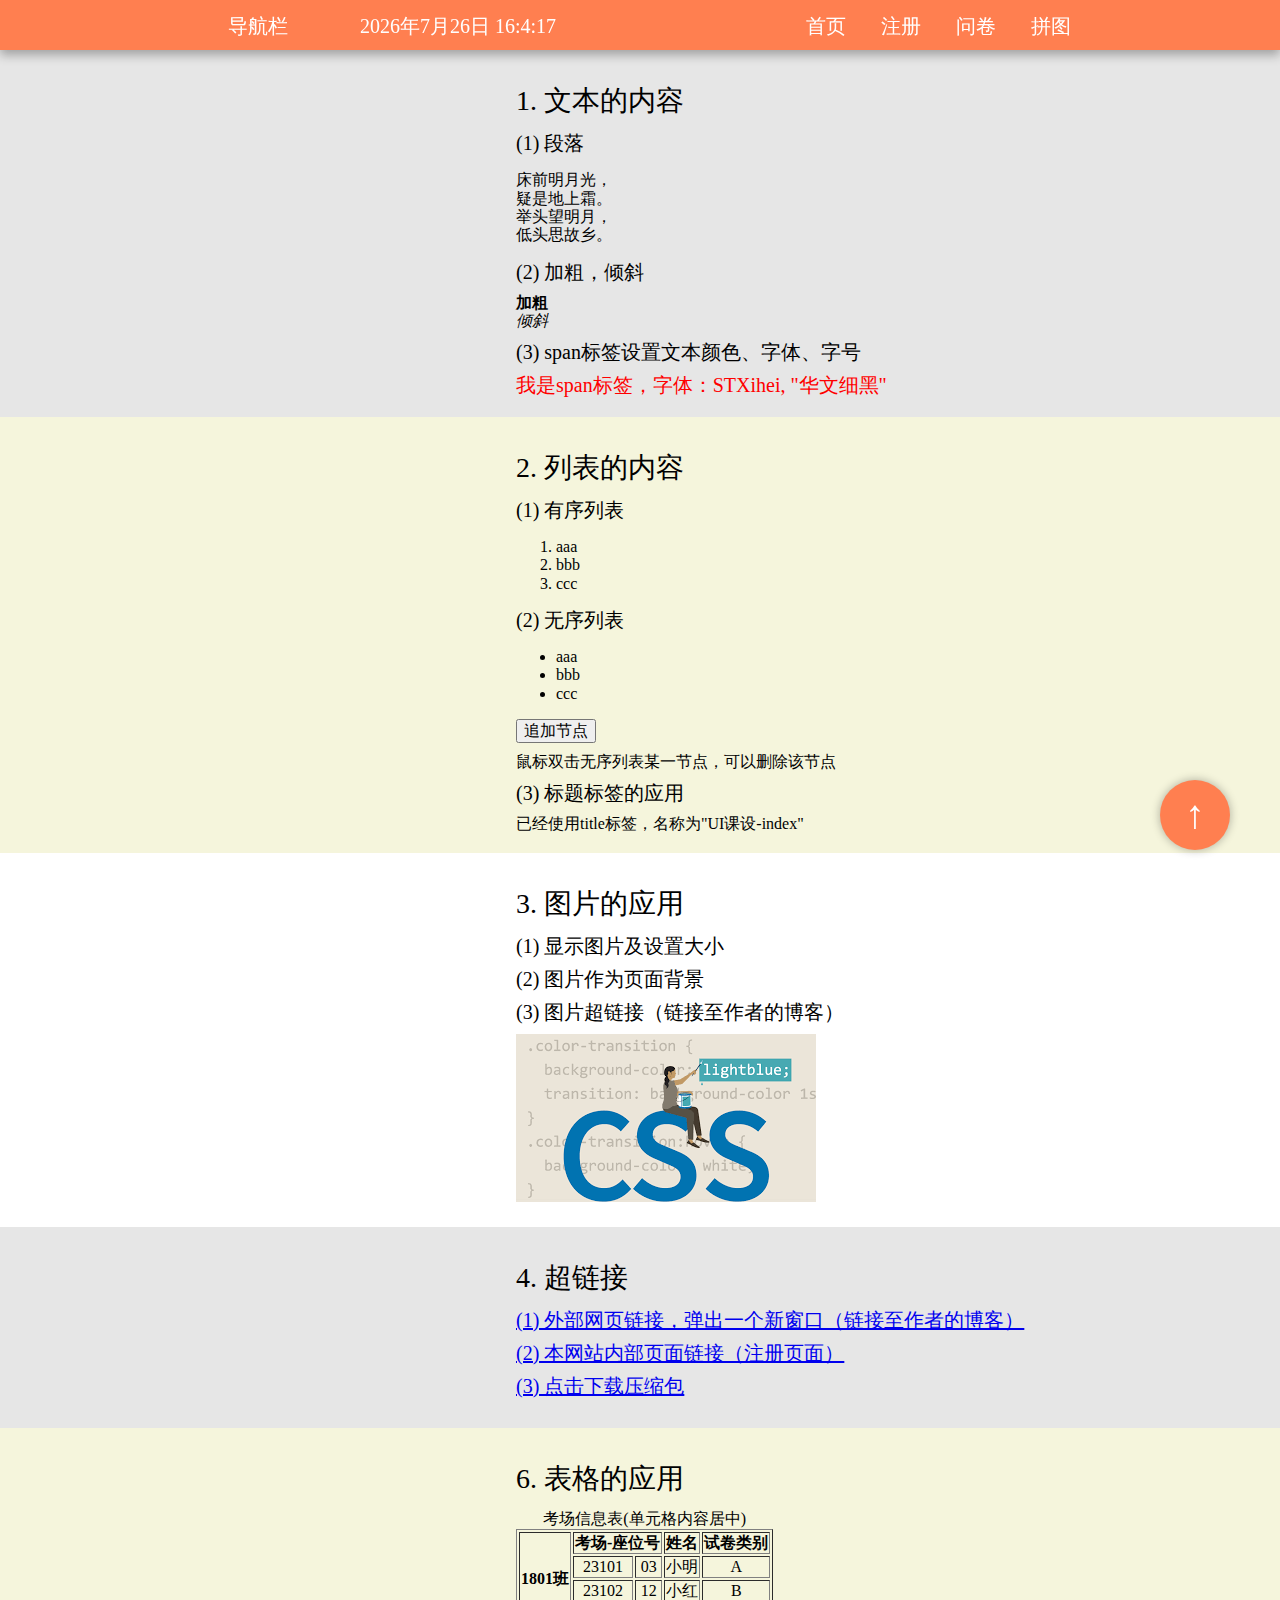
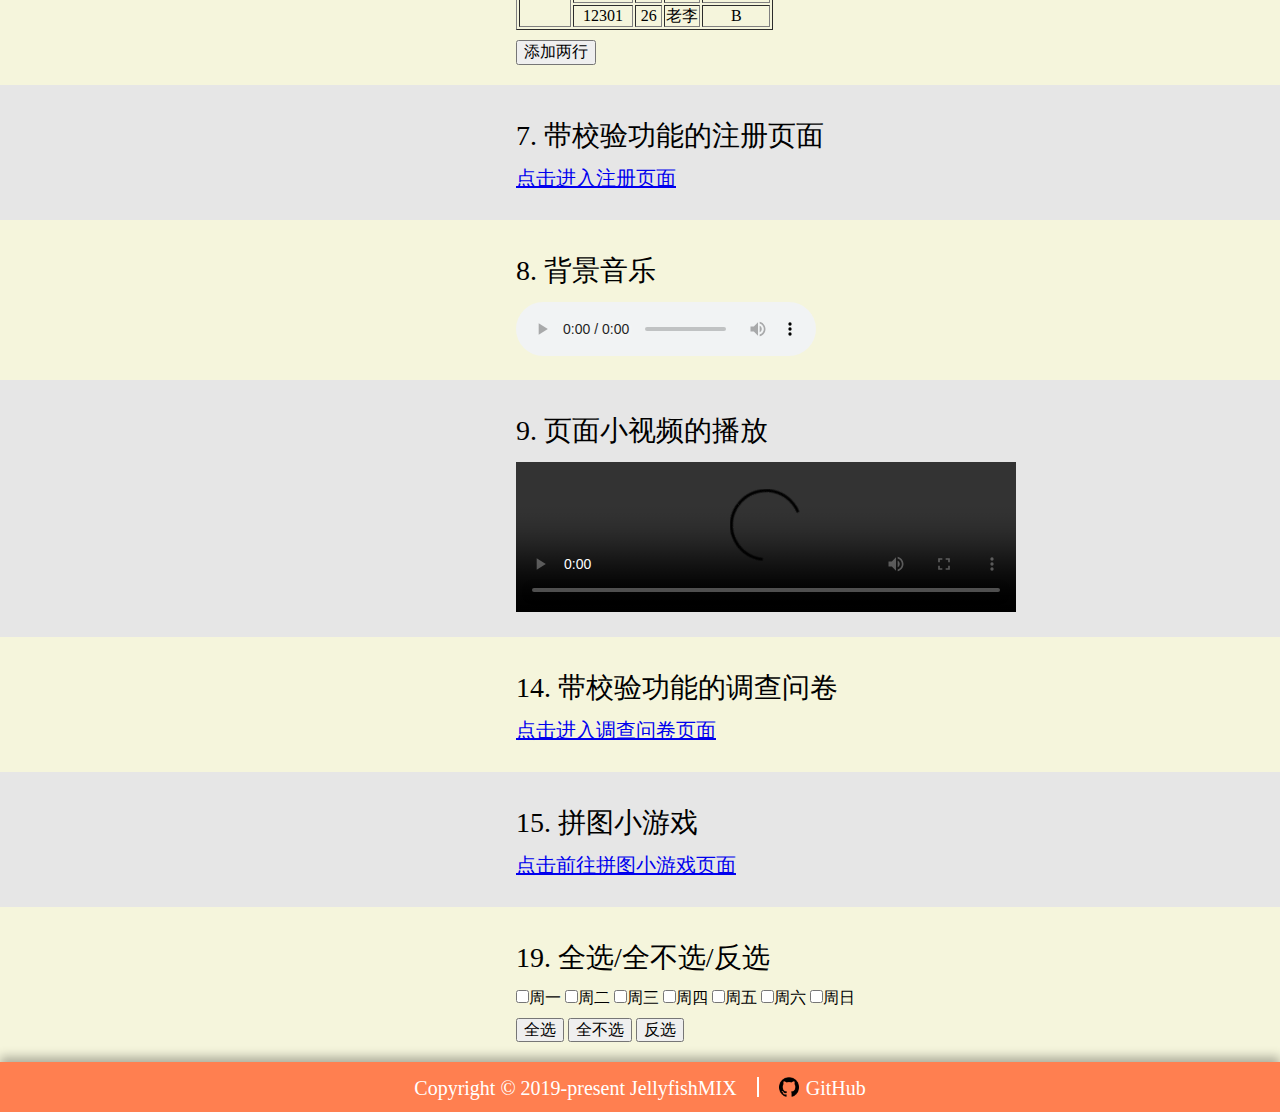
==== commit 81486dfd: ":construction: Added the footer" ====
--- a/index/index.html
+++ b/index/index.html
@@ -259,6 +259,18 @@
     </div>
 </div>
 
+<!--bottom-->
+<div class="footer">
+    <div class="footer-wrap">
+        <div>Copyright © 2019-present JellyfishMIX</div>
+        <div class="footer-delimiter"></div>
+        <div class="footer-github-area" onclick="window.open('https://github.com/JellyfishMIX/ui-course-design')">
+            <img class="footer-github-icon" src="../common/images/github-cat-icon.png">
+            <div>GitHub</div>
+        </div>
+    </div>
+</div>
+
 <script type="text/javascript" src="../common/common.js"></script>
 <script type="text/javascript" src="index.js"></script>
 </body>
--- a/common/common.css
+++ b/common/common.css
@@ -1,4 +1,10 @@
 /*common css*/
+body {
+    display: flex;
+    flex-direction: column;
+    justify-content: space-between;
+    min-height: 100vh;
+}
 
 /*10. header*/
 
@@ -9,8 +15,8 @@
     height: 50px;
     z-index: 3;
     color: #fff;
+    font-size: 20px;
     background-color: coral;
-    font-size: 20px;
     box-shadow: 0 5px 10px rgba(0,0,0,.3);
 }
 
@@ -65,11 +71,13 @@
     position: fixed;
     right: 50px;
     bottom: 50px;
+    z-index: 3;
     width: 70px;
     height: 70px;
     color: white;
     border-radius: 50%;
     background-color: coral;
+    box-shadow: 0 0 10px rgba(0,0,0,.3);
 }
 
 .anchor-to-top-content {
@@ -78,4 +86,46 @@
     top: 50%;
     transform: translate(-50%, -50%);
     font-size: 40px;
+}
+
+/*22. 页脚内容*/
+.footer {
+    display: flex;
+    flex-direction: row;
+    justify-content: space-around;
+    width: 100%;
+    height: 50px;
+    color: #fff;
+    font-size: 20px;
+    background-color: coral;
+    box-shadow: 0 -5px 10px rgba(0,0,0,.3);
+}
+
+.footer-wrap {
+    display: flex;
+    flex-direction: row;
+    justify-content: center;
+    margin: auto;
+    width: 800px;
+    height: 20px;
+}
+
+.footer-delimiter {
+    margin: 0 20px;
+    width: 2px;
+    height: 20px;
+    background-color: #fff;
+}
+
+.footer-github-area {
+    display: flex;
+    flex-direction: row;
+    cursor: pointer;
+}
+
+.footer-github-icon {
+    display: flex;
+    margin-right: 7px;
+    width: 20px;
+    height: 20px;
 }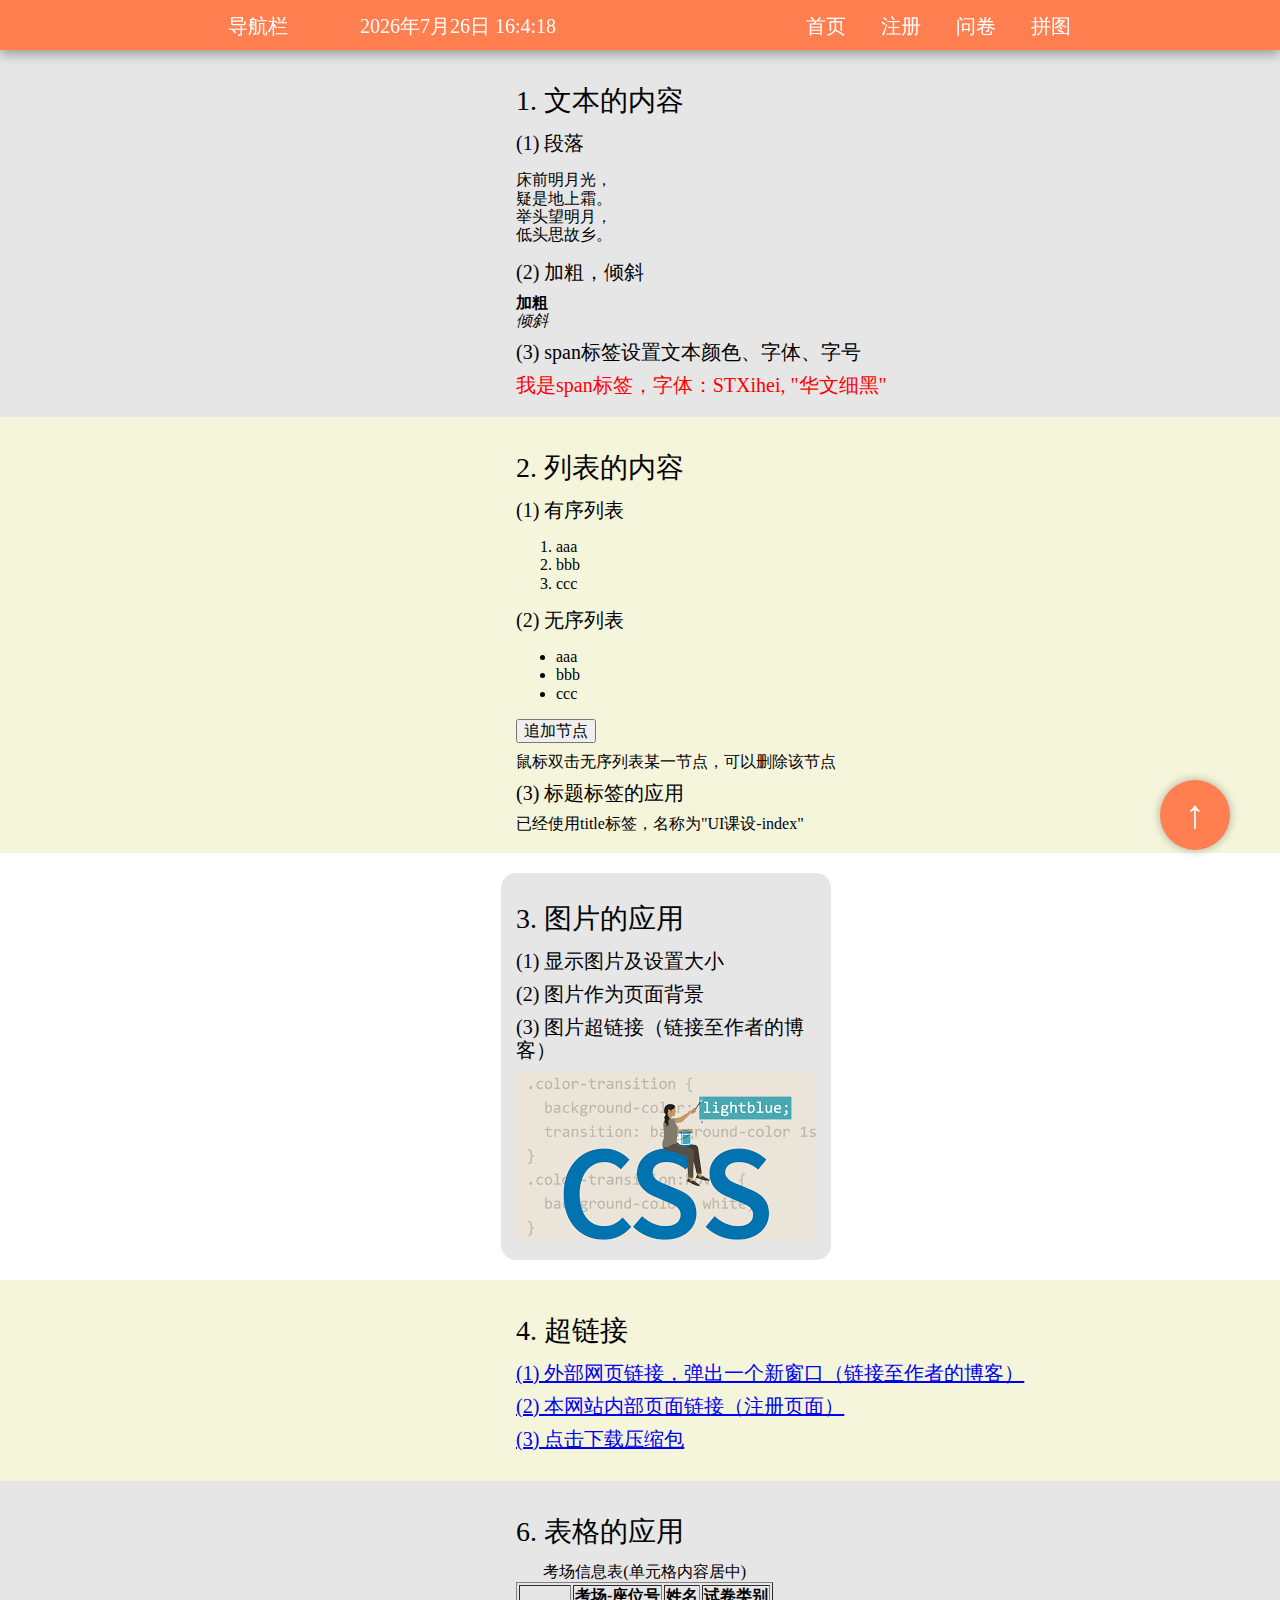
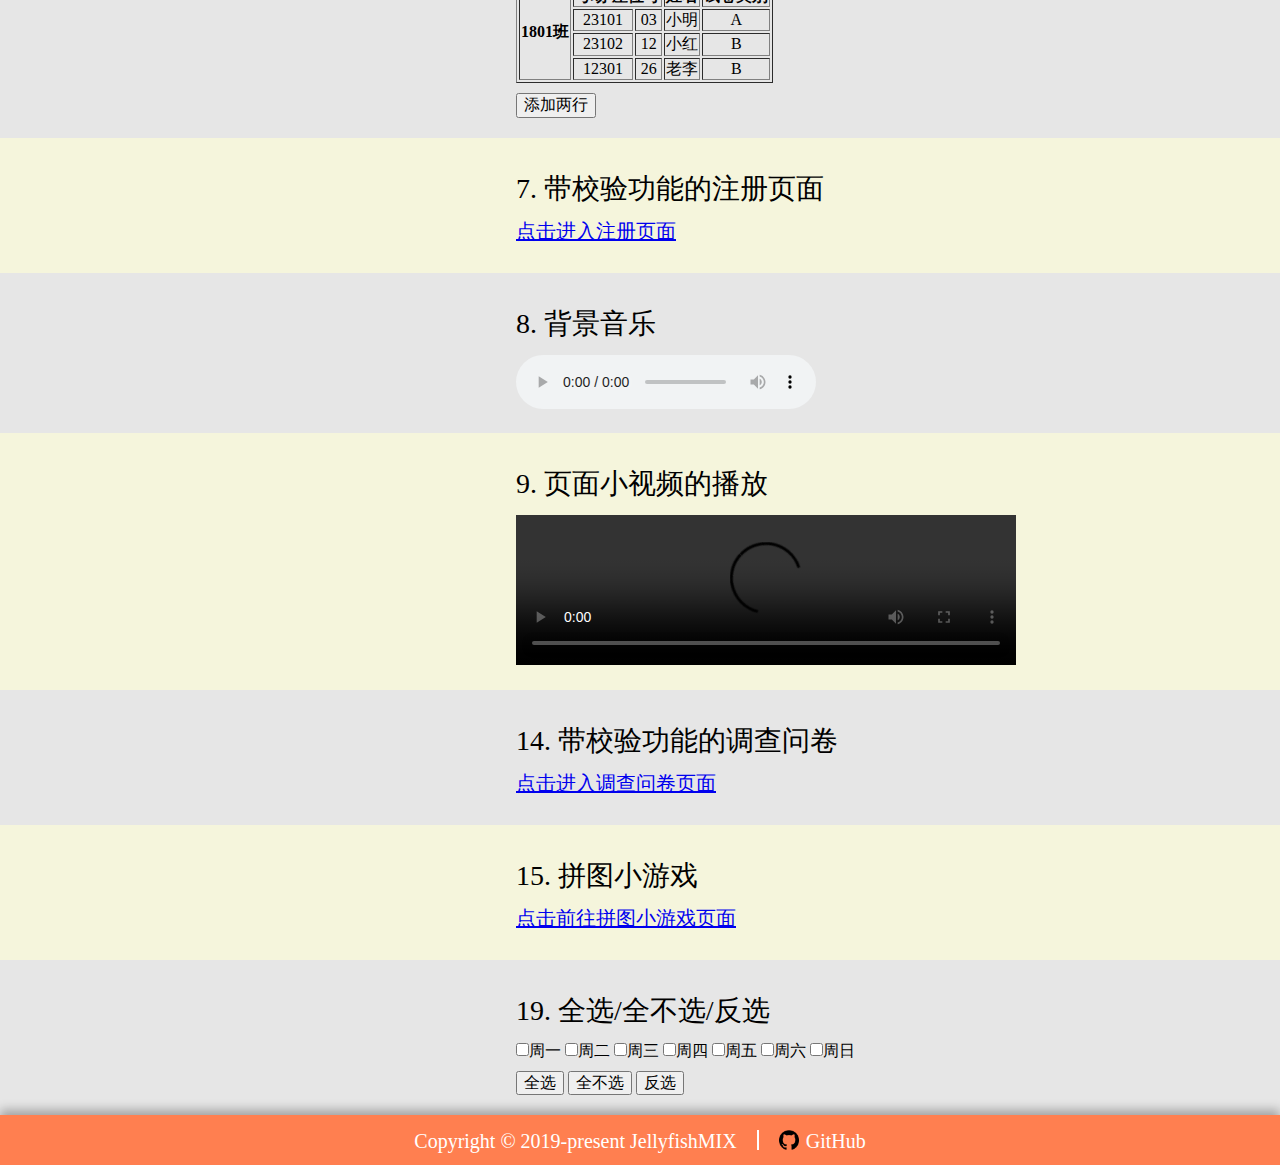
==== commit 040e8fce: ":lipstick: Added the background image in the image-area" ====
--- a/index/index.html
+++ b/index/index.html
@@ -94,7 +94,7 @@
 
 <!--3. 图片的应用-->
 <div class="image-area area">
-    <div class="area-content">
+    <div class="area-content image-area-wrap">
         <div class="title">3. 图片的应用</div>
         <div>
             <div class="sub-title">(1) 显示图片及设置大小</div>
--- a/index/index.css
+++ b/index/index.css
@@ -52,7 +52,17 @@
 /*3. image-area*/
 
 .image-area {
-    background: image('./images/html-img.jpg') no-repeat;
+    position: relative;
+    background: url('./images/little-stars.jpg') repeat;
+}
+
+.image-area-wrap {
+    position: relative;
+    left: -15px;
+    padding: 15px;
+    width: 300px;
+    border-radius: 15px;
+    background-color: #e6e6e6;
 }
 
 .image-area-img {
@@ -61,12 +71,12 @@
 
 /*4. hyperlink-area*/
 .hyperlink-area {
-    background-color: #e6e6e6;
+    background-color: beige;
 }
 
 /*6. table-area*/
 .table-area {
-    background-color: beige;
+    background-color: #e6e6e6;
 }
 
 /*id选择器，这里只做样例，并不推荐使用*/
@@ -81,19 +91,19 @@
 /*7. register-area*/
 
 .register-area {
-    background-color: #e6e6e6;
+    background-color: beige;
 }
 
 /*8. audio-area*/
 
 .audio-area {
-    background-color: beige;
+    background-color: #e6e6e6;
 }
 
 /*9. video-area*/
 
 .video-area {
-    background-color: #e6e6e6;
+    background-color: beige;
 }
 
 .video-area-video {
@@ -103,19 +113,19 @@
 /*14. questionnaire-area*/
 
 .questionnaire-area {
-    background-color: beige;
+    background-color: #e6e6e6;
 }
 
 /*15. puzzle-area*/
 
 .puzzle-area {
-    background-color: #e6e6e6;
+    background-color: beige;
 }
 
 /*19. select-area */
 
 .select-area {
-    background-color: beige;
+    background-color: #e6e6e6;
 }
 
 .select-box {
